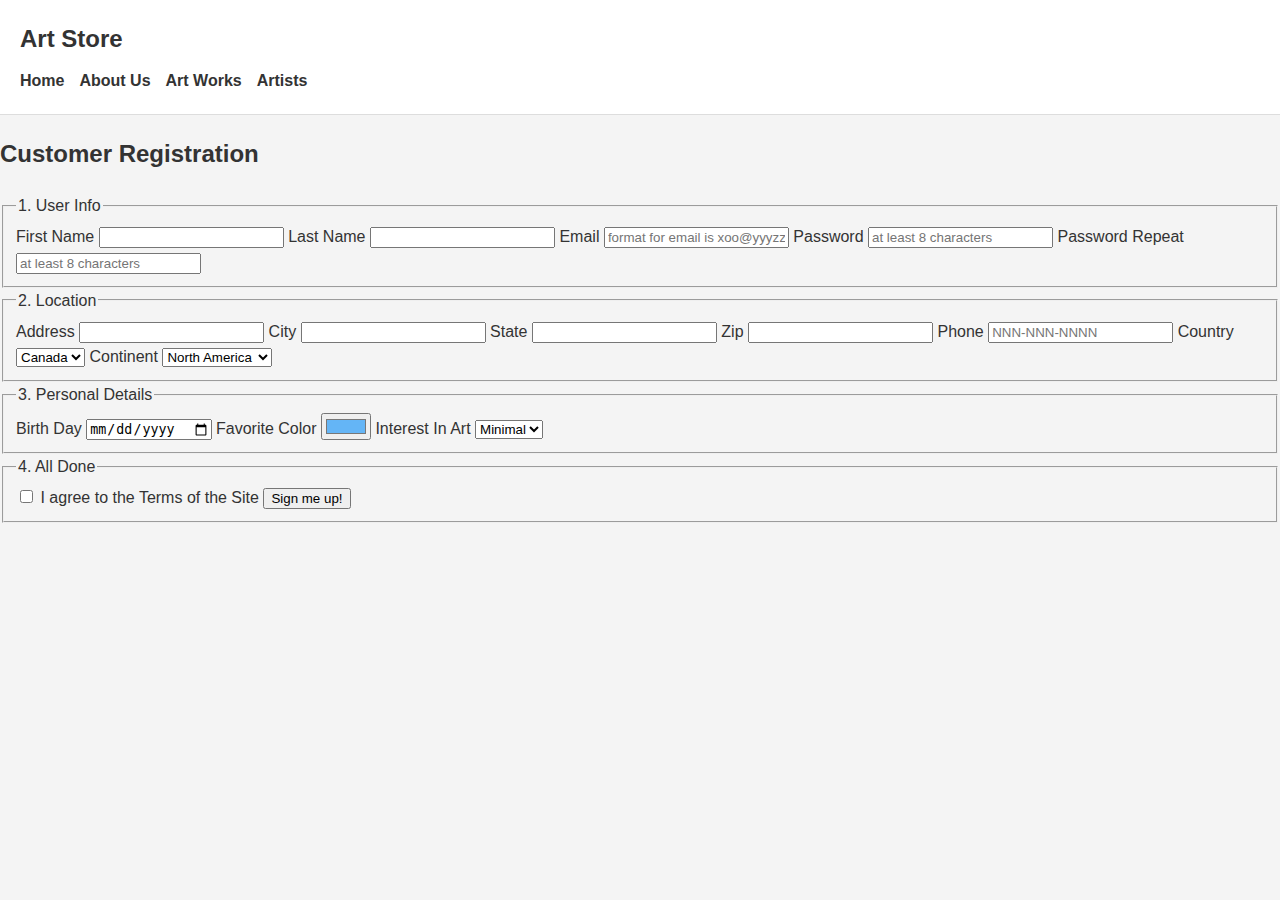
==== home.html @ 8574b263 "Create home.html" ====
<!DOCTYPE html>
<html lang="en">
<head>
    <meta charset="UTF-8">
    <meta name="viewport" content="width=device-width, initial-scale=1.0">
    <title>Art Store - Customer Registration</title>
    <link rel="stylesheet" href="styles.css"> 
</head>
<body>

    <header>
        <h1>Art Store</h1>
        <nav>
            <ul>
                <li><a href="index.html">Home</a></li>
                <li><a href="#">About Us</a></li>
                <li><a href="#">Art Works</a></li>
                <li><a href="#">Artists</a></li>
            </ul>
        </nav>
    </header>

    
    <main>
        <h2>Customer Registration</h2>
        <form>
            
            <fieldset>
                <legend>1. User Info</legend>
                <label for="firstName">First Name</label>
                <input type="text" id="firstName" name="firstName" required>

                <label for="lastName">Last Name</label>
                <input type="text" id="lastName" name="lastName" required>

                <label for="email">Email</label>
                <input type="email" id="email" name="email" placeholder="format for email is xoo@yyyzzz" required>

                <label for="password">Password</label>
                <input type="password" id="password" name="password" placeholder="at least 8 characters" minlength="8" required>

                <label for="passwordRepeat">Password Repeat</label>
                <input type="password" id="passwordRepeat" name="passwordRepeat" placeholder="at least 8 characters" minlength="8" required>
            </fieldset>

            
            <fieldset>
                <legend>2. Location</legend>
                <label for="address">Address</label>
                <input type="text" id="address" name="address" required>

                <label for="city">City</label>
                <input type="text" id="city" name="city" required>

                <label for="state">State</label>
                <input type="text" id="state" name="state" required>

                <label for="zip">Zip</label>
                <input type="text" id="zip" name="zip" required>

                <label for="phone">Phone</label>
                <input type="tel" id="phone" name="phone" placeholder="NNN-NNN-NNNN" pattern="[0-9]{3}-[0-9]{3}-[0-9]{4}" required>

                <label for="country">Country</label>
                <select id="country" name="country" required>
                    <option value="Canada">Canada</option>
                    <option value="USA">USA</option>
                    <option value="Other">Other</option>
                </select>

                <label for="continent">Continent</label>
                <select id="continent" name="continent" required>
                    <option value="North America">North America</option>
                    <option value="Europe">Europe</option>
                    <option value="South America">South America</option>
                </select>
            </fieldset>

            
            <fieldset>
                <legend>3. Personal Details</legend>
                <label for="birthDay">Birth Day</label>
                <input type="date" id="birthDay" name="birthDay" required>

                <label for="favoriteColor">Favorite Color</label>
                <input type="color" id="favoriteColor" name="favoriteColor" value="#64b5f6">

                <label for="interestInArt">Interest In Art</label>
                <select id="interestInArt" name="interestInArt" required>
                    <option value="Minimal">Minimal</option>
                    <option value="Love">Love</option>
                    <option value="Other">Other</option>
                </select>
            </fieldset>

            
            <fieldset>
                <legend>4. All Done</legend>
                <label>
                    <input type="checkbox" id="agreeTerms" name="agreeTerms" required>
                    I agree to the Terms of the Site
                </label>

                <button type="submit">Sign me up!</button>
            </fieldset>
        </form>
    </main>
</body>
</html>
---- styles.css ----
body {
    font-family: Arial, sans-serif;
    margin: 0;
    padding: 0;
    background-color: #f4f4f4;
    color: #333;
    line-height: 1.6;
}


header {
    background-color: #fff; 
    color: #333; 
    padding: 20px;
    border-bottom: 1px solid #ddd; 
}

header h1 {
    margin: 0;
    font-size: 24px;
    font-weight: bold;
    margin-bottom: 10px; 
}

nav ul {
    list-style-type: none;
    padding: 0;
    margin: 0;
    display: flex; 
}

nav ul li {
    margin-right: 15px; 
}

nav ul li a {
    color: #333; 
    text-decoration: none;
    font-size: 16px;
    font-weight: bold;
}

nav ul li a:hover {
    color: #007bff; 
}
    
.product-container {
    display: flex;
    margin: 20px;
    background-color: #fff;
    padding: 20px;
    border-radius: 8px;
    box-shadow: 0 2px 4px rgba(0, 0, 0, 0.1);
}


.product {
    flex: 1;
    margin-right: 20px;
}

.product img {
    width: 400px; 
    height: auto; 
    margin-right: 20px; 
}

.image-overlay {
    margin-bottom: 20px;
}

.image-overlay h2 {
    font-size: 28px;
    color: #000; 
    margin: 0 0 10px 0;
}

.image-overlay p {
    font-size: 18px;
    color: #007bff; 
    margin: 0;
}


.product-info {
    flex: 1;
}

.product-info p {
    font-size: 16px;
    line-height: 1.6;
    margin: 0 0 20px 0;
}

.product-info .price {
    font-size: 24px;
    font-weight: bold;
    color: #ff0000; 
    margin: 10px 0;
}

.product-info button {
    background-color: #007bff;
    color: #fff;
    border: none;
    padding: 10px 20px;
    margin-right: 10px;
    cursor: pointer;
    border-radius: 4px;
    font-size: 16px;
}

.product-info button:hover {
    background-color: #0056b3;
}


.product-details {
    margin-top: 20px;
}

.product-details h4 {
    margin-top: 0;
    font-size: 20px;
    color: #000;
}

.product-details table {
    width: 100%;
    border-collapse: collapse;
}

.product-details th, .product-details td {
    padding: 10px;
    border-bottom: 1px solid #ddd;
}

.product-details th {
    text-align: left;
    width: 20%;
    font-weight: bold;
}

.product-details td {
    color: #555;
}

.similar-products {
    margin: 20px;
    padding: 20px;
    background-color: #fff; 
    box-shadow: 0 2px 4px rgba(0, 0, 0, 0.1); 
}

.similar-products h4 {
    font-size: 24px;
    color: #333; 
    margin-bottom: 20px;
}

.similar-products .product-item {
    display: inline-block;
    width: 23%; 
    margin-right: 1%; 
    text-align: center;
    vertical-align: top; 
}

.similar-products .product-item img {
    max-width: 100%;
    height: auto;
    
}

.similar-products .product-item p {
    margin: 10px 0;
}

.similar-products .product-item p a {
    color: #007bff; 
    text-decoration: none;
    font-size: 16px;
    font-weight: bold;
}

.similar-products .product-item p a:hover {
    text-decoration: underline;
}

.similar-products .product-item button {
    background-color: #f0f0f0; 
    color: #333; 
    border: none;
    padding: 8px 12px;
    margin: 5px;
    cursor: pointer;
    border-radius: 4px; 
    font-size: 14px;
}

.similar-products .product-item button:hover {
    background-color: #ddd; 
}
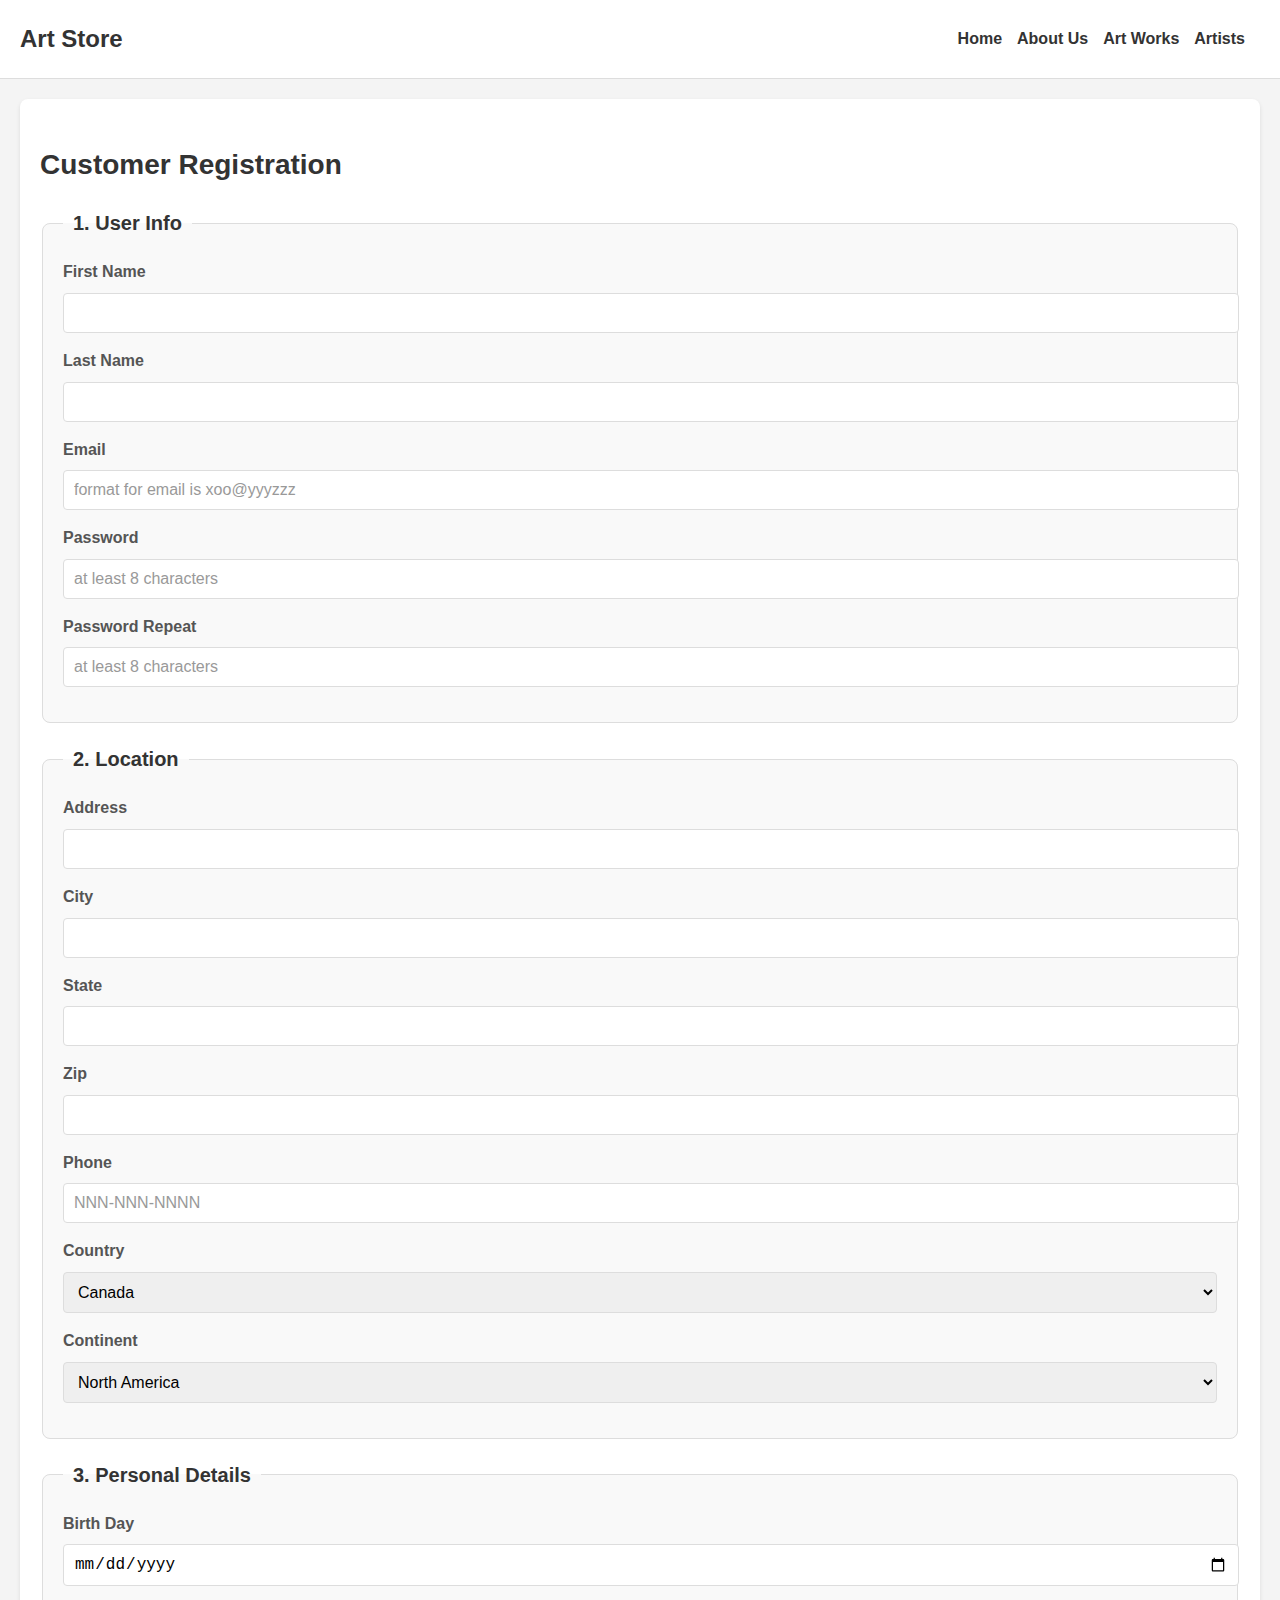
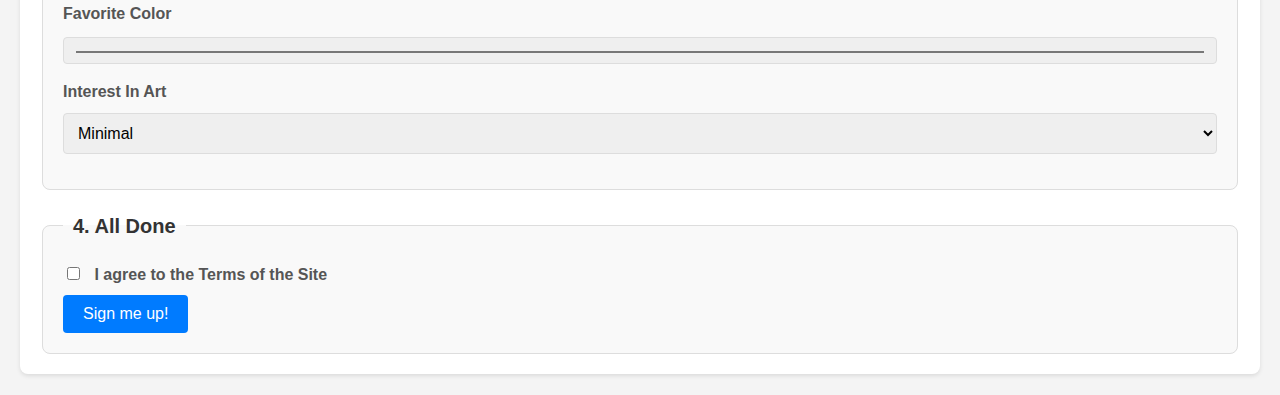
==== commit 65a78e44: "Update home.html" ====
--- a/home.html
+++ b/home.html
@@ -4,7 +4,7 @@
     <meta charset="UTF-8">
     <meta name="viewport" content="width=device-width, initial-scale=1.0">
     <title>Art Store - Customer Registration</title>
-    <link rel="stylesheet" href="styles.css"> 
+    <link rel="stylesheet" href="styles_1.css"> 
 </head>
 <body>
 
--- a/styles_1.css
+++ b/styles_1.css
@@ -0,0 +1,157 @@
+
+body {
+    font-family: Arial, sans-serif;
+    margin: 0;
+    padding: 0;
+    background-color: #f4f4f4; 
+    color: #333; 
+    line-height: 1.6;
+}
+
+
+header {
+    background-color: #fff; 
+    color: #333; 
+    padding: 20px;
+    border-bottom: 1px solid #ddd; 
+    display: flex;
+    justify-content: space-between;
+    align-items: center;
+}
+
+header h1 {
+    margin: 0;
+    font-size: 24px;
+    font-weight: bold;
+}
+
+nav ul {
+    list-style-type: none;
+    padding: 0;
+    margin: 0;
+    display: flex;
+}
+
+nav ul li {
+    margin-right: 15px; 
+}
+
+nav ul li a {
+    color: #333;
+    text-decoration: none;
+    font-size: 16px;
+    font-weight: bold;
+}
+
+nav ul li a:hover {
+    color: #007bff; 
+}
+
+
+main {
+    padding: 20px;
+    background-color: #fff; 
+    margin: 20px;
+    border-radius: 8px;
+    box-shadow: 0 2px 4px rgba(0, 0, 0, 0.1); 
+}
+
+main h2 {
+    font-size: 28px;
+    margin-bottom: 20px;
+    color: #333; 
+}
+
+
+form {
+    display: flex;
+    flex-direction: column;
+    gap: 20px; 
+}
+
+fieldset {
+    border: 1px solid #ddd; 
+    border-radius: 8px;
+    padding: 20px;
+    background-color: #f9f9f9; 
+}
+
+legend {
+    font-size: 20px;
+    font-weight: bold;
+    color: #333; 
+    padding: 0 10px;
+}
+
+label {
+    display: block;
+    margin-bottom: 8px;
+    font-weight: bold;
+    color: #555; 
+}
+
+input[type="text"],
+input[type="email"],
+input[type="password"],
+input[type="tel"],
+input[type="date"],
+input[type="color"],
+select {
+    width: 100%;
+    padding: 10px;
+    margin-bottom: 15px;
+    border: 1px solid #ddd;
+    border-radius: 4px;
+    font-size: 16px;
+}
+
+input[type="text"]:focus,
+input[type="email"]:focus,
+input[type="password"]:focus,
+input[type="tel"]:focus,
+input[type="date"]:focus,
+input[type="color"]:focus,
+select:focus {
+    border-color: #007bff; 
+    outline: none;
+}
+
+input[type="checkbox"] {
+    margin-right: 10px;
+}
+
+button[type="submit"] {
+    background-color: #007bff; 
+    color: #fff;
+    border: none;
+    padding: 10px 20px;
+    font-size: 16px;
+    border-radius: 4px;
+    cursor: pointer;
+}
+
+button[type="submit"]:hover {
+    background-color: #0056b3; 
+}
+
+
+input::placeholder {
+    color: #999; 
+}
+
+
+@media (max-width: 768px) {
+    header {
+        flex-direction: column;
+        align-items: flex-start;
+    }
+
+    nav ul {
+        flex-direction: column;
+        gap: 10px;
+    }
+
+    fieldset {
+        padding: 15px;
+    }
+}
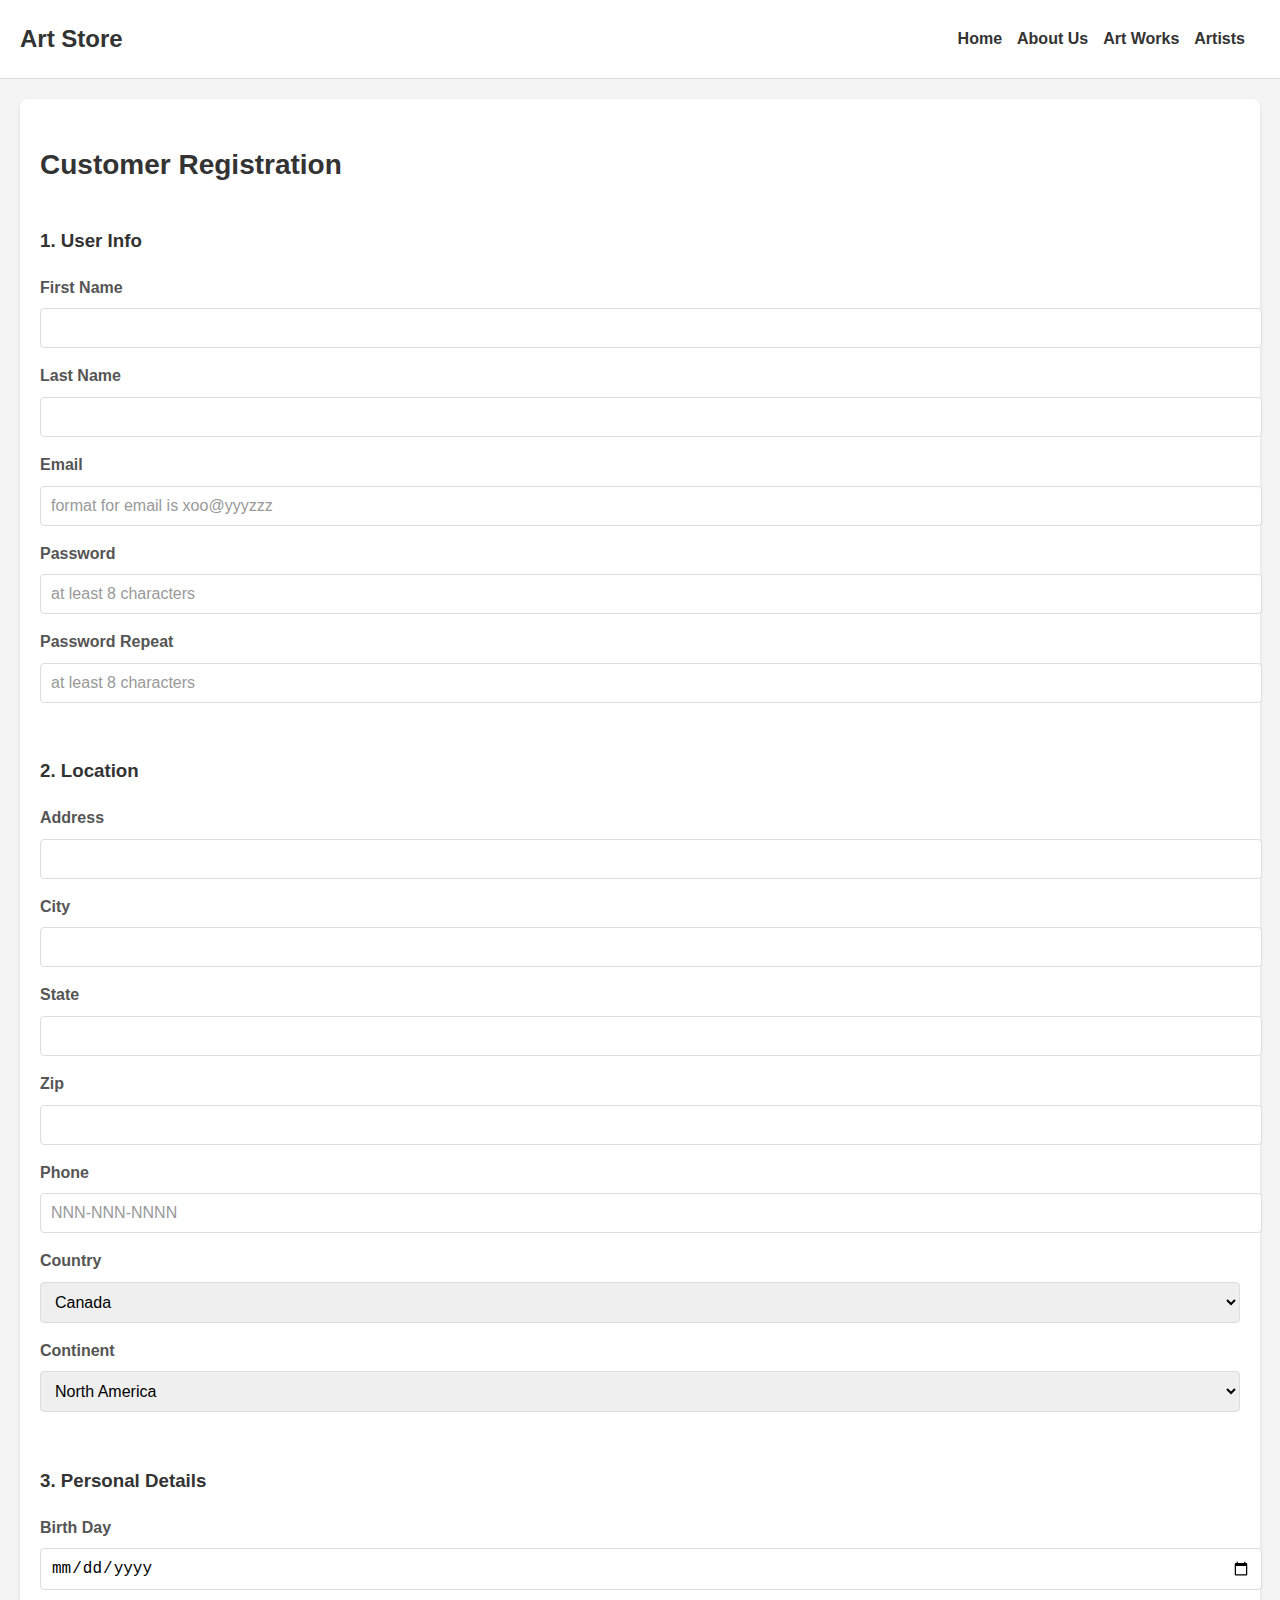
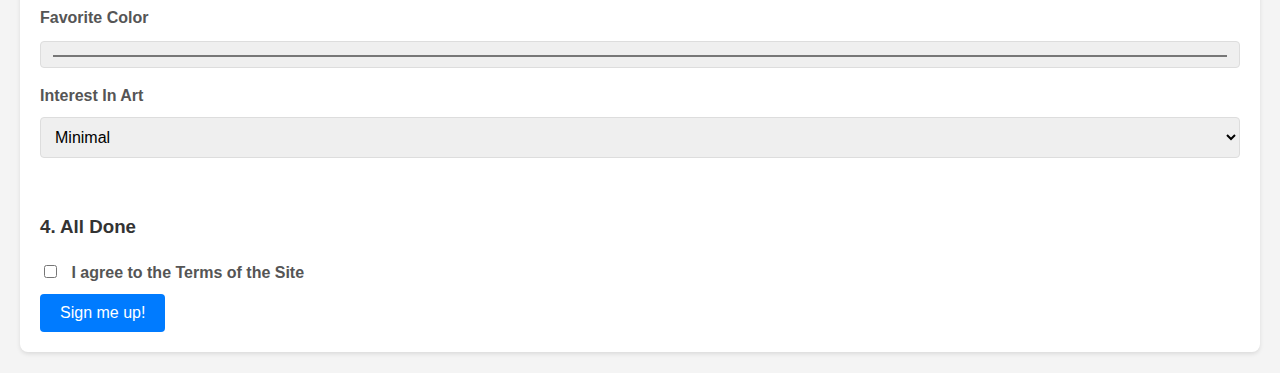
==== commit 43795c67: "Update home.html" ====
--- a/home.html
+++ b/home.html
@@ -7,7 +7,7 @@
     <link rel="stylesheet" href="styles_1.css"> 
 </head>
 <body>
-
+    
     <header>
         <h1>Art Store</h1>
         <nav>
@@ -25,8 +25,8 @@
         <h2>Customer Registration</h2>
         <form>
             
-            <fieldset>
-                <legend>1. User Info</legend>
+            <div class="form-section">
+                <h3>1. User Info</h3>
                 <label for="firstName">First Name</label>
                 <input type="text" id="firstName" name="firstName" required>
 
@@ -41,11 +41,11 @@
 
                 <label for="passwordRepeat">Password Repeat</label>
                 <input type="password" id="passwordRepeat" name="passwordRepeat" placeholder="at least 8 characters" minlength="8" required>
-            </fieldset>
+            </div>
 
             
-            <fieldset>
-                <legend>2. Location</legend>
+            <div class="form-section">
+                <h3>2. Location</h3>
                 <label for="address">Address</label>
                 <input type="text" id="address" name="address" required>
 
@@ -74,11 +74,11 @@
                     <option value="Europe">Europe</option>
                     <option value="South America">South America</option>
                 </select>
-            </fieldset>
+            </div>
 
             
-            <fieldset>
-                <legend>3. Personal Details</legend>
+            <div class="form-section">
+                <h3>3. Personal Details</h3>
                 <label for="birthDay">Birth Day</label>
                 <input type="date" id="birthDay" name="birthDay" required>
 
@@ -91,18 +91,18 @@
                     <option value="Love">Love</option>
                     <option value="Other">Other</option>
                 </select>
-            </fieldset>
+            </div>
 
-            
-            <fieldset>
-                <legend>4. All Done</legend>
+           
+            <div class="form-section">
+                <h3>4. All Done</h3>
                 <label>
                     <input type="checkbox" id="agreeTerms" name="agreeTerms" required>
                     I agree to the Terms of the Site
                 </label>
 
                 <button type="submit">Sign me up!</button>
-            </fieldset>
+            </div>
         </form>
     </main>
 </body>
